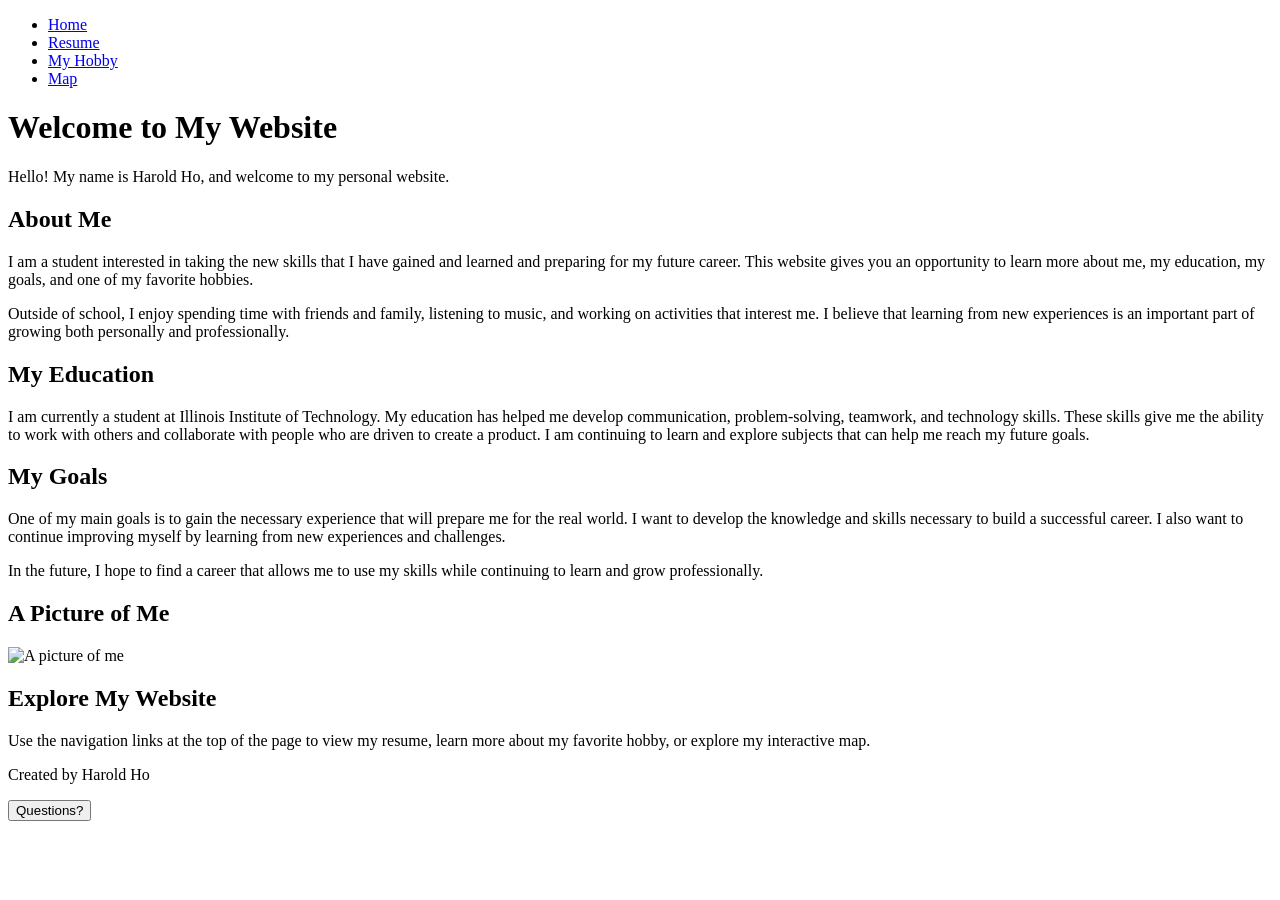
==== index.html @ 6d3650cf "Project 3 First commit" ====
<!DOCTYPE html>
<html lang="en">
  <head>
    <meta charset="UTF-8">
    <meta name="viewport" content="width=device-width, initial-scale=1.0">
    <title>Home Page</title>
    <link rel="stylesheet" href="css/style.css">
    <script src="js/script.js" defer></script>
  </head>
  <body class="home-page">
    <nav>
      <ul>
        <li><a href="index.html">Home</a></li>
        <li><a href="resume.html">Resume</a></li>
        <li><a href="page3.html">My Hobby</a></li>
        <li><a href="map.html">Map</a></li>
      </ul>
    </nav>

    <header>
      <h1>Welcome to My Website</h1>
      <p>Hello! My name is Harold Ho, and welcome to my personal website.</p>
    </header>

    <main>
      <section>
        <!-- Style 1 -->
        <h2>About Me</h2>
        <p>
          I am a student interested in taking the new skills that I have gained
          and learned and preparing for my future career. This website gives you
          an opportunity to learn more about me, my education, my goals, and one
          of my favorite hobbies.
        </p>
        <p>
          Outside of school, I enjoy spending time with friends and family,
          listening to music, and working on activities that interest me.
          I believe that learning from new experiences is an important part
          of growing both personally and professionally.
        </p>
      </section>

      <section>
        <!-- Style 2 -->
        <h2>My Education</h2>
        <p>
          I am currently a student at Illinois Institute of Technology. My
          education has helped me develop communication, problem-solving,
          teamwork, and technology skills. These skills give me the ability
          to work with others and collaborate with people who are driven to
          create a product. I am continuing to learn and explore subjects
          that can help me reach my future goals.
        </p>
      </section>

      <section>
        <!-- Style 3 -->
        <h2>My Goals</h2>
        <p>
          One of my main goals is to gain the necessary experience that will
          prepare me for the real world. I want to develop the knowledge and
          skills necessary to build a successful career. I also want to
          continue improving myself by learning from new experiences
          and challenges.
        </p>
        <p>
          In the future, I hope to find a career that allows me to use my
          skills while continuing to learn and grow professionally.
        </p>
      </section>

      <section>
        <!-- Style 4 -->
        <h2>A Picture of Me</h2>
        <img src="images/profile.png" alt="A picture of me">
      </section>

      <section>
        <!-- Style 5 -->
        <h2>Explore My Website</h2>
        <p>
          Use the navigation links at the top of the page to view my resume,
          learn more about my favorite hobby, or explore my interactive map.
        </p>
      </section>
    </main>

    <footer>
      <p>Created by Harold Ho</p>
      <button id="questions-button" type="button">Questions?</button>
    </footer>
  </body>
</html>
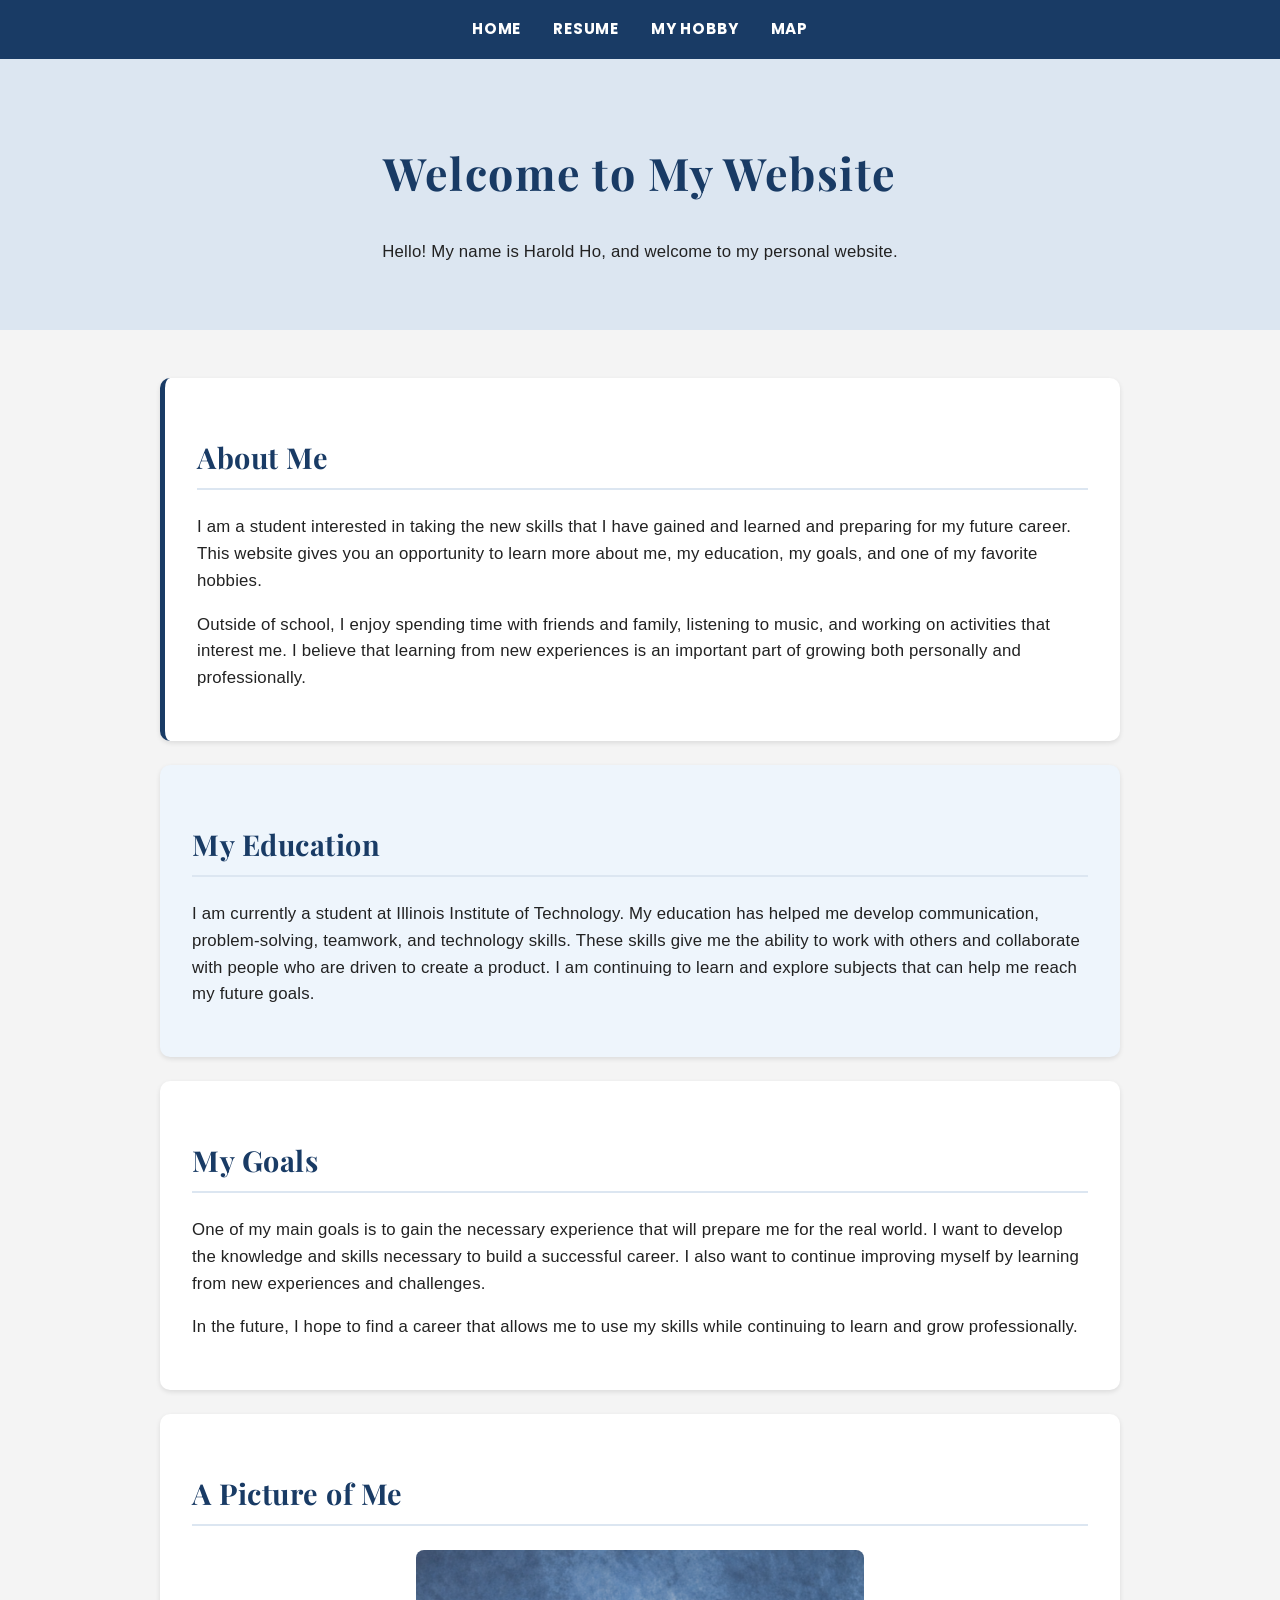
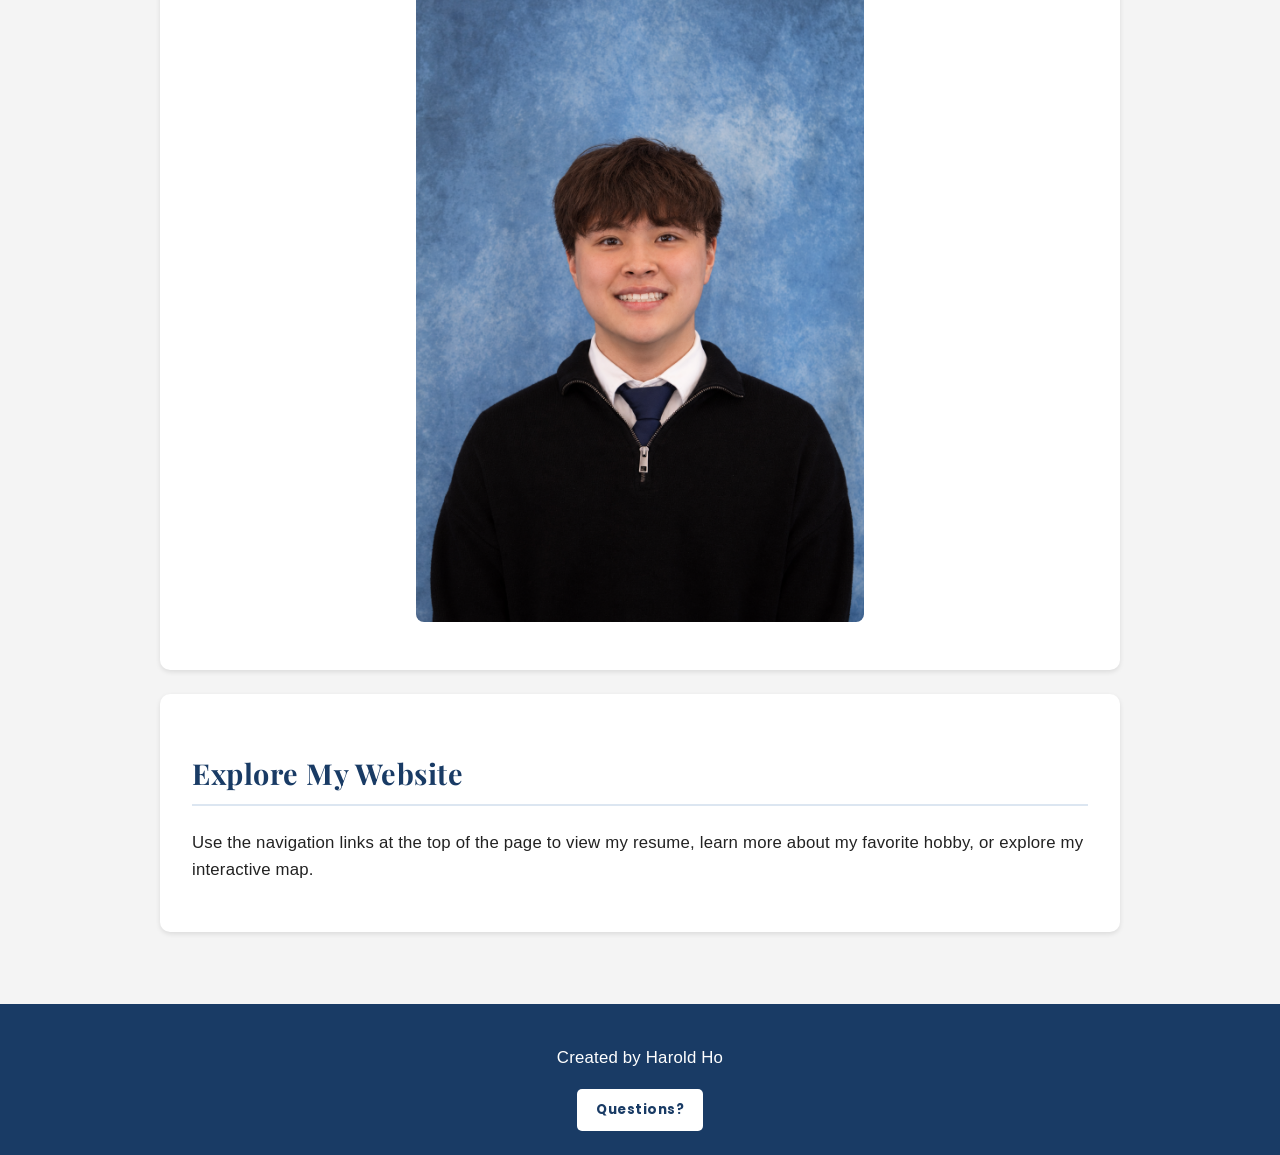
==== commit 320ea499: "index work" ====
--- a/index.html
+++ b/index.html
@@ -10,9 +10,9 @@
   <body class="home-page">
     <nav>
       <ul>
-        <li><a href="index.html">Home</a></li>
+        <li><a href="index3.html">Home</a></li>
         <li><a href="resume.html">Resume</a></li>
-        <li><a href="page3.html">My Hobby</a></li>
+        <li><a href="page-3.html">My Hobby</a></li>
         <li><a href="map.html">Map</a></li>
       </ul>
     </nav>
@@ -72,7 +72,7 @@
       <section>
         <!-- Style 4 -->
         <h2>A Picture of Me</h2>
-        <img src="images/profile.png" alt="A picture of me">
+        <img src="pictures/profile.jpg" alt="A picture of me">
       </section>
 
       <section>
--- a/css/style.css
+++ b/css/style.css
@@ -0,0 +1,324 @@
+
+/* MODERN FONT STYLES */
+@import url('https://fonts.googleapis.com/css2?family=Playfair+Display:wght@500;600;700&family=Poppins:wght@300;400;500;600;700&display=swap');
+
+/* BODY FONT */
+body {
+  font-family: 'Poppins', sans-serif;
+  font-weight: 400;
+  letter-spacing: 0.2px;
+}
+
+/* HEADING FONT */
+h1,
+h2,
+h3 {
+  font-family: 'Playfair Display', serif;
+  font-weight: 700;
+  letter-spacing: 0.5px;
+}
+
+/* MAIN PAGE TITLES */
+header h1 {
+  font-size: 2.8rem;
+  letter-spacing: 1.5px;
+}
+
+/* SECTION HEADINGS */
+h2 {
+  font-size: 1.8rem;
+}
+
+/* NAVIGATION FONT */
+nav a {
+  font-family: 'Poppins', sans-serif;
+  font-size: 0.95rem;
+  letter-spacing: 0.8px;
+  text-transform: uppercase;
+}
+
+/* BUTTON FONT */
+button {
+  font-family: 'Poppins', sans-serif;
+  letter-spacing: 0.5px;
+}
+
+/* General Styles */
+body {
+  font-family: Arial, Helvetica, sans-serif;
+  line-height: 1.6;
+  margin: 0;
+  padding: 0;
+  background-color: #f4f4f4;
+  color: #222;
+}
+
+header {
+  text-align: center;
+  padding: 2rem 1rem;
+  background-color: #dce6f1;
+}
+
+header h1 {
+  color: #193b65;
+}
+
+main {
+  margin: 2rem auto;
+  padding: 1rem;
+}
+
+section {
+  background-color: white;
+  padding: 1.5rem;
+  margin-bottom: 1.5rem;
+  border-radius: 10px;
+  box-shadow: 0 2px 5px rgba(0, 0, 0, 0.1);
+}
+
+h2 {
+  color: #193b65;
+  border-bottom: 2px solid #dce6f1;
+  padding-bottom: 0.5rem;
+}
+
+h3 {
+  color: #345c86;
+}
+
+img {
+  max-width: 100%;
+  height: auto;
+  border-radius: 8px;
+  margin: 0.5rem;
+}
+
+audio {
+  max-width: 100%;
+}
+
+footer {
+  text-align: center;
+  background-color: #193b65;
+  color: white;
+  padding: 1.5rem;
+}
+
+footer button {
+  padding: 0.7rem 1.2rem;
+  border: none;
+  border-radius: 5px;
+  background-color: #ffffff;
+  color: #193b65;
+  font-weight: bold;
+  cursor: pointer;
+}
+
+footer button:hover {
+  background-color: #dce6f1;
+}
+
+/* Navigation */
+nav {
+  background-color: #193b65;
+  padding: 1rem;
+}
+
+nav ul {
+  list-style: none;
+  display: flex;
+  justify-content: center;
+  align-items: center;
+  flex-wrap: wrap;
+  gap: 1.5rem;
+  margin: 0;
+  padding: 0;
+}
+
+nav a {
+  color: white;
+  text-decoration: none;
+  font-weight: bold;
+}
+
+nav a:hover {
+  color: #c6e2ff;
+  text-decoration: underline;
+}
+
+/* Home Page */
+
+/* Style 1 */
+.home-page main {
+  width: 90%;
+  max-width: 70rem;
+}
+
+/* Style 2 */
+.home-page header {
+  background-color: #dce6f1;
+}
+
+/* Style 3 */
+.home-page section:first-child {
+  border-left: 5px solid #193b65;
+}
+
+/* Style 4 */
+.home-page img {
+  display: block;
+  width: 50%;
+  margin: 1rem auto;
+}
+
+/* Style 5 */
+.home-page section:nth-child(2) {
+  background-color: #eef5fc;
+}
+
+/* Resume Page */
+
+/* Style 1 */
+.resume-page main {
+  width: 850px;
+  max-width: 95%;
+  box-sizing: border-box;
+}
+
+/* Style 2 */
+.resume-page section {
+  border-left: 5px solid #345c86;
+}
+
+/* Style 3 */
+.resume-page section ul {
+  padding-left: 2rem;
+}
+
+/* Style 4 */
+.resume-page h3 {
+  margin-top: 1.5rem;
+}
+
+/* Style 5 */
+.resume-page section:nth-child(even) {
+  background-color: #eef5fc;
+}
+
+/* Hobby Page */
+
+/* Style 1 */
+.hobby-page main {
+  width: 90%;
+  max-width: 70rem;
+}
+
+/* Style 2 */
+.hobby-page section:first-child {
+  border-left: 5px solid #198754;
+}
+
+/* Style 3 */
+.hobby-page section:nth-child(2) li {
+  margin: 0.5rem 0;
+}
+
+/* Style 4 */
+.hobby-page section:nth-child(3) img {
+  width: 40%;
+  display: inline-block;
+}
+
+/* Style 5 */
+.hobby-page section:nth-child(4) {
+  background-color: #eef8f0;
+}
+
+/* Style 6 */
+.hobby-page audio {
+  width: 100%;
+}
+
+/* Map Page */
+
+/* Style 1 */
+.map-page main {
+  width: 90%;
+  max-width: 70rem;
+}
+
+/* Style 2 */
+.map-page section:first-child {
+  border-left: 5px solid #b7791f;
+}
+
+/* Style 3 */
+#map {
+  width: 100%;
+  height: 450px;
+  border-radius: 10px;
+}
+
+/* Map page map list */
+.map-page section:nth-child(2) li {
+  padding: 0.5rem;
+}
+
+/* General button focus accessibility */
+button:focus {
+  outline: 3px solid #c6e2ff;
+  outline-offset: 3px;
+}
+
+/* Mobile-friendly layout adjustments */
+
+/* Media Query 1 */
+@media screen and (min-width: 600px) {
+  /* Style change 1 */
+  body {
+    font-size: 1.05rem;
+  }
+
+  /* Style change 2 */
+  nav ul {
+    gap: 2rem;
+  }
+
+  /* Style change 3 */
+  .home-page main {
+    width: 85%;
+  }
+
+  /* Style change 4 */
+  .hobby-page section:nth-child(3) img {
+    width: 45%;
+  }
+}
+
+/* Media Query 2 */
+@media screen and (min-width: 900px) {
+  /* Style change 1 */
+  .home-page main {
+    width: 75%;
+  }
+
+  /* Style change 2 */
+  header {
+    padding: 3rem;
+  }
+
+  /* Style change 3 */
+  section {
+    padding: 2rem;
+  }
+
+  /* Style change 4 */
+  .hobby-page section:nth-child(3) img {
+    width: 35%;
+  }
+
+  /* Style change 5 */
+  #map {
+    height: 550px;
+  }
+}
